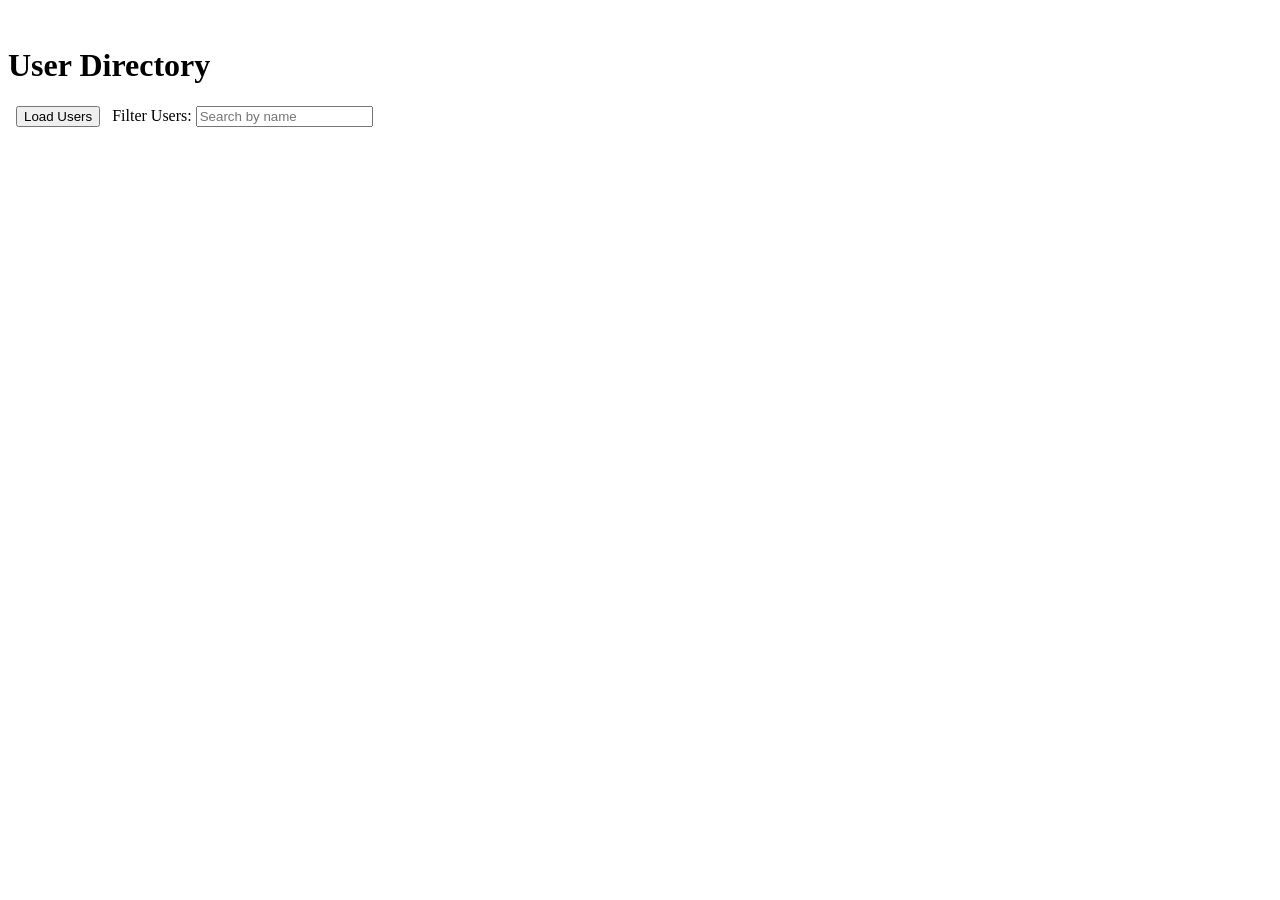
==== Project 2/idex.html @ 5c6d8a4e "QuickNotes System Design" ====
<!DOCTYPE html>
<html lang="en">
  <head>
    <meta charset="UTF-8" />
    <meta name="viewport" content="width=device-width, initial-scale=1.0" />
    <title>User Directory</title>
    <script src="users.js" defer></script>
  </head>
  <body>
     
    <h1>User Directory</h1>
     
    <button id="load-users">Load Users</button>
     
    <label for="filter-input">Filter Users:</label>
    <input type="text" id="filter-input" placeholder="Search by name" />
     
    <p id="status"></p>
     
    <ul id="users-list"></ul>
     
  </body>
</html>
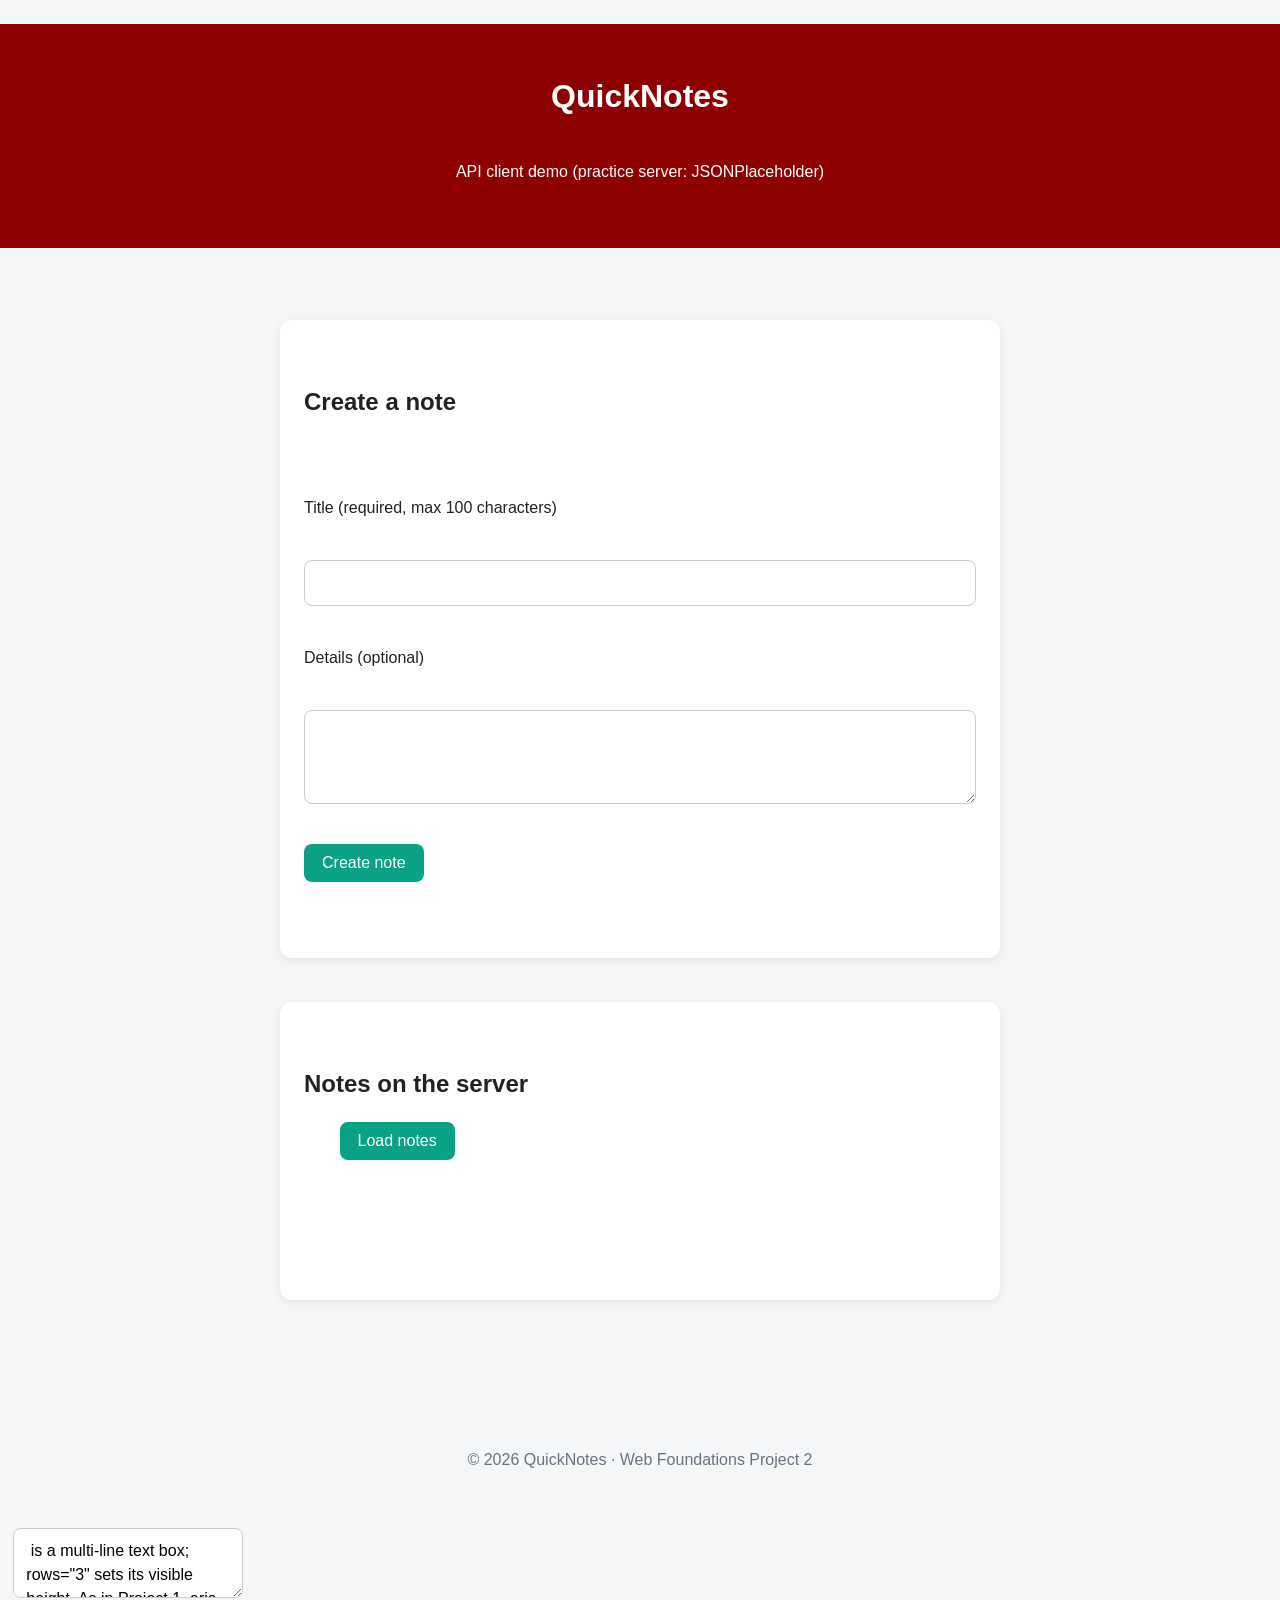
==== commit 24921b8b: "QuickNotes System Design" ====
--- a/Project 2/idex.html
+++ b/Project 2/idex.html
@@ -1,23 +1,85 @@
 <!DOCTYPE html>
+
 <html lang="en">
-  <head>
-    <meta charset="UTF-8" />
-    <meta name="viewport" content="width=device-width, initial-scale=1.0" />
-    <title>User Directory</title>
-    <script src="users.js" defer></script>
-  </head>
-  <body>
-     
-    <h1>User Directory</h1>
-     
-    <button id="load-users">Load Users</button>
-     
-    <label for="filter-input">Filter Users:</label>
-    <input type="text" id="filter-input" placeholder="Search by name" />
-     
-    <p id="status"></p>
-     
-    <ul id="users-list"></ul>
-     
-  </body>
+
+  <head>
+
+    <meta charset="UTF-8" />
+
+    <meta name="viewport" content="width=device-width, initial-scale=1.0" />
+
+    <title>QuickNotes - API Client</title>
+
+    <link rel="stylesheet" href="style.css" />
+
+    <script src="api.js" defer></script>
+
+  </head>
+
+  <body>
+
+    <header>
+
+      <h1>QuickNotes</h1>
+
+      <p>API client demo (practice server: JSONPlaceholder)</p>
+
+    </header>
+
+
+
+    <main>
+
+      <section class="card">
+
+        <h2>Create a note</h2>
+
+        <form id="note-form">
+
+          <label for="title-input">Title (required, max 100 characters)</label>
+
+          <input type="text" id="title-input" autocomplete="off" />
+
+
+
+          <label for="body-input">Details (optional)</label>
+
+          <textarea id="body-input" rows="3"></textarea>
+
+
+
+          <button type="submit" id="submit-btn">Create note</button>
+
+        </form>
+
+      </section>
+
+
+
+      <section class="card">
+
+        <h2>Notes on the server</h2>
+
+        <button type="button" id="load-btn">Load notes</button>
+
+        <p id="status" class="status" aria-live="polite"></p>
+
+        <ul id="notes-list"></ul>
+
+      </section>
+
+    </main>
+
+
+
+    <footer>
+
+      <p>&copy; 2026 QuickNotes &middot; Web Foundations Project 2</p>
+
+    </footer>
+
+  </body>
+
 </html>
+
+<textarea> is a multi-line text box; rows="3" sets its visible height. As in Project 1, aria-live="polite" makes screen readers announce status changes.
--- a/Project 2/style.css
+++ b/Project 2/style.css
@@ -0,0 +1,202 @@
+*::before,
+
+*::after {
+
+box-sizing: border-box;
+
+}
+
+
+
+body {
+
+margin: 0;
+
+font-family: "Segoe UI", Arial, sans-serif;
+
+background: #f4f6f8;
+
+color: #222;
+
+line-height: 1.5;
+
+}
+
+
+
+header {
+
+background: #8e0000;
+
+color: white;
+
+text-align: center;
+
+padding: 24px 16px;
+
+}
+
+
+
+header h1 { margin: 0; }
+
+
+
+main {
+
+max-width: 720px;
+
+margin: 24px auto;
+
+padding: 0 16px;
+
+}
+
+
+
+.card {
+
+background: white;
+
+border-radius: 12px;
+
+padding: 20px 24px;
+
+margin-bottom: 20px;
+
+box-shadow: 0 2px 8px rgba(0, 0, 0, 0.08);
+
+}
+
+
+
+#note-form {
+
+display: flex;
+
+flex-direction: column;
+
+gap: 8px;
+
+}
+
+
+
+input,
+
+textarea {
+
+padding: 10px 12px;
+
+border: 1px solid #ccc;
+
+border-radius: 8px;
+
+font: inherit; /* use the same font as the page */
+
+}
+
+
+
+button {
+
+align-self: flex-start;
+
+background: #0ba184;
+
+color: white;
+
+border: none;
+
+border-radius: 8px;
+
+padding: 10px 18px;
+
+font-size: 1rem;
+
+cursor: pointer;
+
+}
+
+
+
+button:hover { background: #088a70; }
+
+
+
+button:disabled {
+
+background: #9ca3af;
+
+cursor: not-allowed;
+
+}
+
+
+
+.status { font-weight: bold; min-height: 1.5em; }
+
+.status-info    { color: #374151; }
+
+.status-success { color: #0b7a63; }
+
+.status-error   { color: #8e0000; }
+
+
+
+#notes-list { list-style: none; padding: 0; }
+
+
+
+.note {
+
+border-left: 5px solid #0ba184;
+
+background: #fffdf5;
+
+border-radius: 8px;
+
+padding: 12px 16px;
+
+margin-bottom: 10px;
+
+}
+
+
+
+.note h3 { margin: 0 0 4px; font-size: 1.05rem; }
+
+.note p  { margin: 0 0 8px; color: #555; }
+
+
+
+.delete-btn {
+
+background: #8e0000;
+
+padding: 6px 12px;
+
+font-size: 0.85rem;
+
+}
+
+
+
+.delete-btn:hover { background: #6b0000; }
+
+
+
+.empty { color: #6b7280; font-style: italic; }
+
+
+
+footer { text-align: center; color: #6b7280; padding: 16px; }
+
+/*button:disabled styles buttons while their disabled property is true, so users can see that a request is in progress.
+
+
+
+
+
+
+
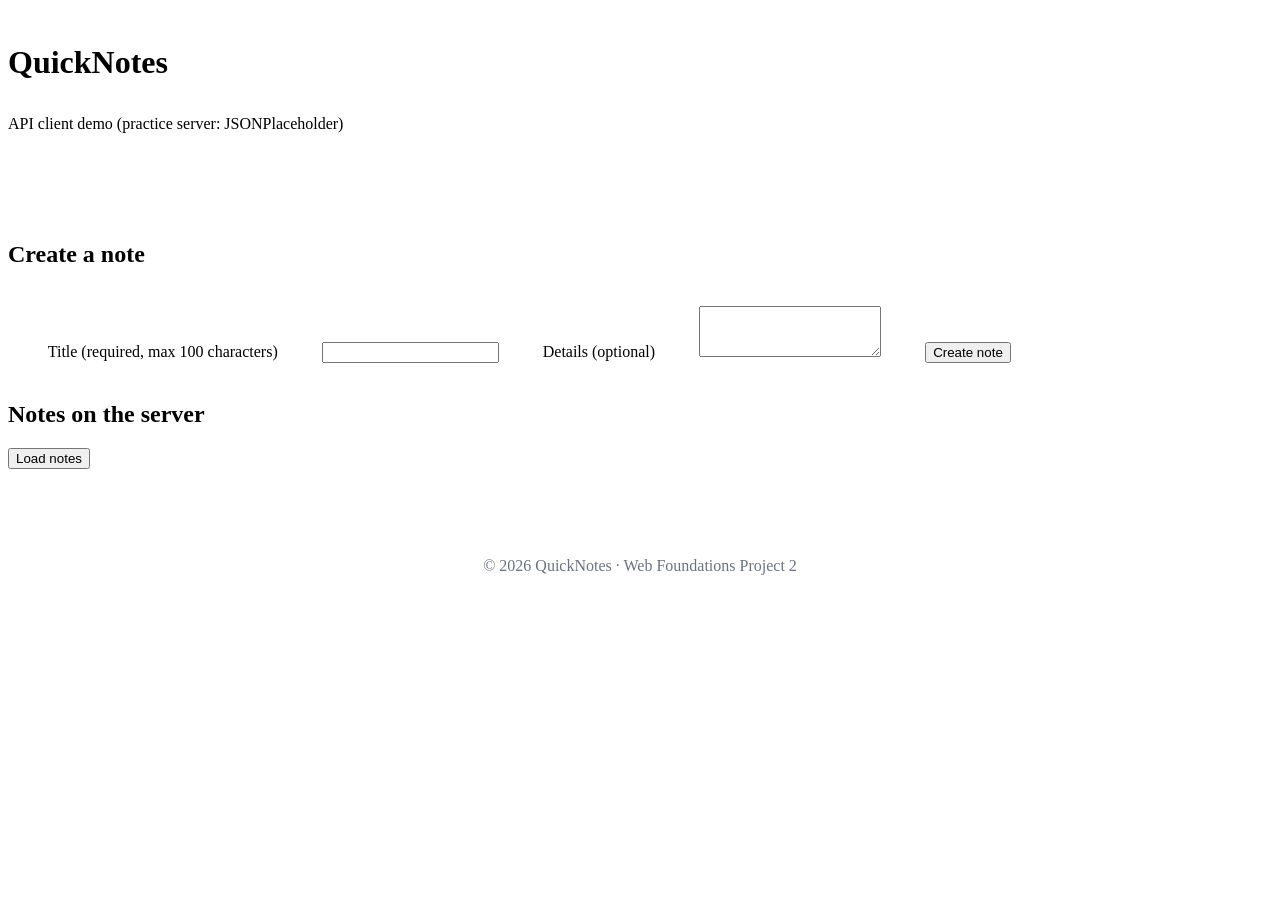
==== commit b159a1ec: "QuickNotes System Design" ====
--- a/Project 2/idex.html
+++ b/Project 2/idex.html
@@ -56,30 +56,28 @@
 
 
 
-      <section class="card">
+<section class="card">
 
-        <h2>Notes on the server</h2>
+<h2>Notes on the server</h2>
 
-        <button type="button" id="load-btn">Load notes</button>
+<button type="button" id="load-btn">Load notes</button>
 
-        <p id="status" class="status" aria-live="polite"></p>
+<p id="status" class="status" aria-live="polite"></p>
 
-        <ul id="notes-list"></ul>
+<ul id="notes-list"></ul>
 
-      </section>
+</section>
 
-    </main>
+</main>
 
 
 
-    <footer>
+<footer>
 
-      <p>&copy; 2026 QuickNotes &middot; Web Foundations Project 2</p>
+<p>&copy; 2026 QuickNotes &middot; Web Foundations Project 2</p>
 
-    </footer>
+</footer>
 
-  </body>
+</body>
 
-</html>
-
-<textarea> is a multi-line text box; rows="3" sets its visible height. As in Project 1, aria-live="polite" makes screen readers announce status changes.+</html>
--- a/Project 2/style.css
+++ b/Project 2/style.css
@@ -1,8 +1,10 @@
+*,
+
 *::before,
 
 *::after {
 
-box-sizing: border-box;
+  box-sizing: border-box;
 
 }
 
@@ -10,15 +12,15 @@
 
 body {
 
-margin: 0;
-
-font-family: "Segoe UI", Arial, sans-serif;
-
-background: #f4f6f8;
-
-color: #222;
-
-line-height: 1.5;
+  margin: 0;
+
+  font-family: "Segoe UI", Arial, sans-serif;
+
+  background: #f4f6f8;
+
+  color: #222;
+
+  line-height: 1.5;
 
 }
 
@@ -26,13 +28,13 @@
 
 header {
 
-background: #8e0000;
-
-color: white;
-
-text-align: center;
-
-padding: 24px 16px;
+  background: #8e0000;
+
+  color: white;
+
+  text-align: center;
+
+  padding: 24px 16px;
 
 }
 
@@ -44,11 +46,11 @@
 
 main {
 
-max-width: 720px;
-
-margin: 24px auto;
-
-padding: 0 16px;
+  max-width: 720px;
+
+  margin: 24px auto;
+
+  padding: 0 16px;
 
 }
 
@@ -56,15 +58,15 @@
 
 .card {
 
-background: white;
-
-border-radius: 12px;
-
-padding: 20px 24px;
-
-margin-bottom: 20px;
-
-box-shadow: 0 2px 8px rgba(0, 0, 0, 0.08);
+  background: white;
+
+  border-radius: 12px;
+
+  padding: 20px 24px;
+
+  margin-bottom: 20px;
+
+  box-shadow: 0 2px 8px rgba(0, 0, 0, 0.08);
 
 }
 
@@ -72,11 +74,11 @@
 
 #note-form {
 
-display: flex;
-
-flex-direction: column;
-
-gap: 8px;
+  display: flex;
+
+  flex-direction: column;
+
+  gap: 8px;
 
 }
 
@@ -86,13 +88,13 @@
 
 textarea {
 
-padding: 10px 12px;
-
-border: 1px solid #ccc;
-
-border-radius: 8px;
-
-font: inherit; /* use the same font as the page */
+  padding: 10px 12px;
+
+  border: 1px solid #ccc;
+
+  border-radius: 8px;
+
+  font: inherit; /* use the same font as the page */
 
 }
 
@@ -100,21 +102,21 @@
 
 button {
 
-align-self: flex-start;
-
-background: #0ba184;
-
-color: white;
-
-border: none;
-
-border-radius: 8px;
-
-padding: 10px 18px;
-
-font-size: 1rem;
-
-cursor: pointer;
+  align-self: flex-start;
+
+  background: #0ba184;
+
+  color: white;
+
+  border: none;
+
+  border-radius: 8px;
+
+  padding: 10px 18px;
+
+  font-size: 1rem;
+
+  cursor: pointer;
 
 }
 
@@ -126,9 +128,9 @@
 
 button:disabled {
 
-background: #9ca3af;
-
-cursor: not-allowed;
+  background: #9ca3af;
+
+  cursor: not-allowed;
 
 }
 
@@ -150,15 +152,15 @@
 
 .note {
 
-border-left: 5px solid #0ba184;
-
-background: #fffdf5;
-
-border-radius: 8px;
-
-padding: 12px 16px;
-
-margin-bottom: 10px;
+  border-left: 5px solid #0ba184;
+
+  background: #fffdf5;
+
+  border-radius: 8px;
+
+  padding: 12px 16px;
+
+  margin-bottom: 10px;
 
 }
 
@@ -172,11 +174,11 @@
 
 .delete-btn {
 
-background: #8e0000;
-
-padding: 6px 12px;
-
-font-size: 0.85rem;
+  background: #8e0000;
+
+  padding: 6px 12px;
+
+  font-size: 0.85rem;
 
 }
 
